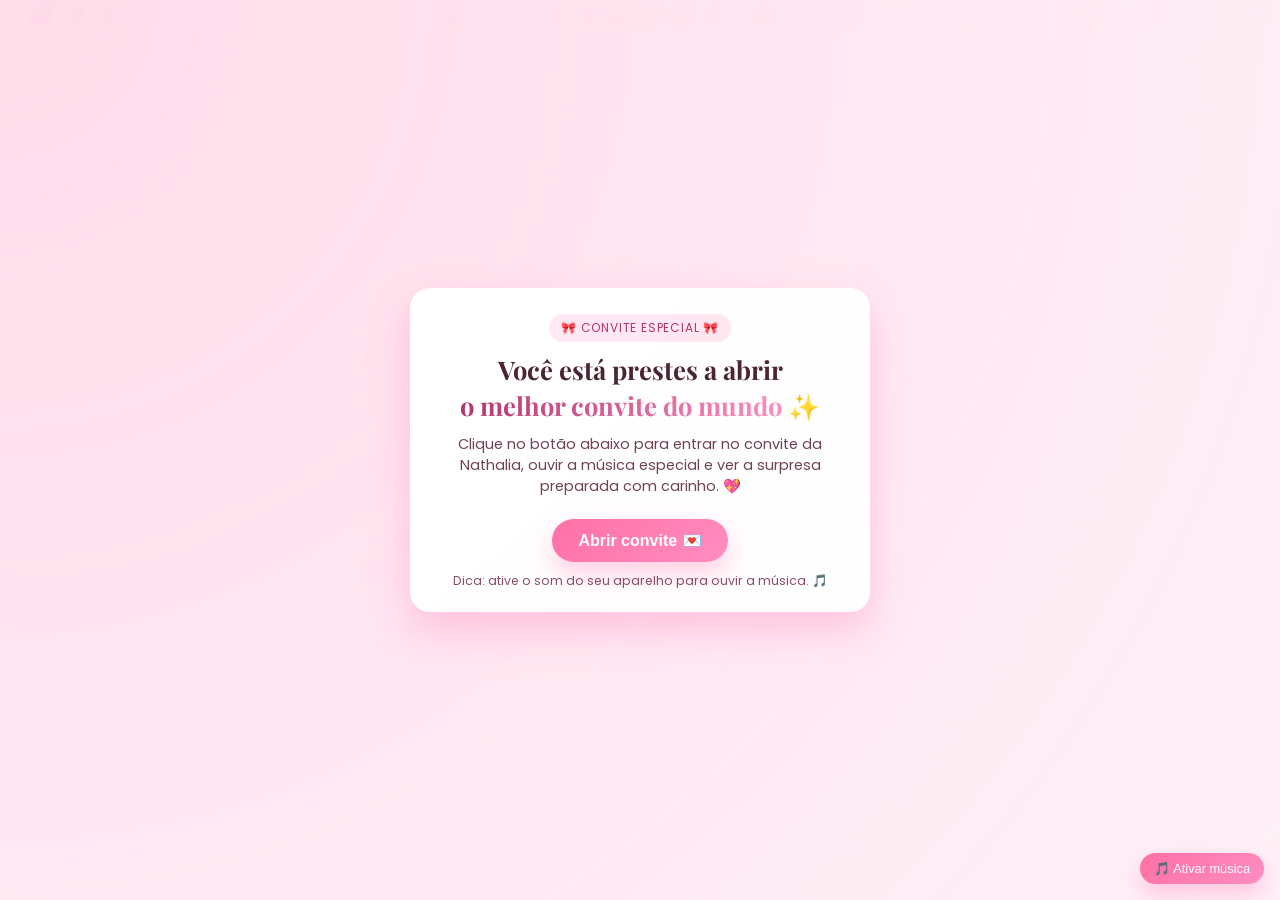
==== index.html @ 5060b604 "Update and rename index.html.html to index.html" ====
<!DOCTYPE html>
<html lang="pt-BR">
<head>
  <meta charset="UTF-8" />
  <meta name="viewport" content="width=device-width, initial-scale=1.0" />
  <title>Convite – Nathalia Alves Souza Silva</title>

  <!-- Fontes -->
  <link rel="preconnect" href="https://fonts.googleapis.com" />
  <link rel="preconnect" href="https://fonts.gstatic.com" crossorigin />
  <link
    href="https://fonts.googleapis.com/css2?family=Playfair+Display:wght@400;600;700&family=Poppins:wght@300;400;500;600&display=swap"
    rel="stylesheet"
  />

  <link rel="stylesheet" href="style.css" />
</head>

<body>

  <div class="background-gradient"></div>
  <div id="petals-container"></div>

  <!-- TELA DE ENTRADA -->
  <section id="introScreen" class="intro-screen">
    <div class="intro-card">
      <p class="intro-badge">🎀 Convite especial 🎀</p>
      <h1 class="intro-title">
        Você está prestes a abrir<br />
        <span>o melhor convite do mundo</span> ✨
      </h1>
      <p class="intro-text">
        Clique no botão abaixo para entrar no convite da Nathalia, ouvir a música especial
        e ver a surpresa preparada com carinho. 💖
      </p>

      <button id="enterBtn" class="btn-primary intro-btn" type="button">
        Abrir convite 💌
      </button>

      <p class="intro-tip">
        Dica: ative o som do seu aparelho para ouvir a música. 🎵
      </p>
    </div>
  </section>

  <!-- CONTEÚDO PRINCIPAL DO CONVITE -->
  <main class="page" id="mainContent" hidden>

    <section class="card">

      <header class="card-header">
        <p class="badge">🎀 Convite Especial 🎀</p>

        <h1 class="title">
          Aniversário de<br />
          <span class="title-highlight">Nathalia Alves Souza Silva</span>
        </h1>

        <p class="subtitle">
          Venha celebrar os 26 anos de Nathalia, em um dia cheio de alegria, música e boas energias! 🦋💗
        </p>
      </header>

      <!-- INFO -->
      <section class="info-grid">
        <div class="info-item">
          <span class="info-label">📅 Data</span>
          <span class="info-value">07 de dezembro</span>
        </div>

        <div class="info-item">
          <span class="info-label">⏰ Horário</span>
          <span class="info-value">13:00</span>
        </div>

        <div class="info-item info-address">
          <span class="info-label">📍 Local</span>
          <span class="info-value">
            R. Janaúba, 500 – Parque Boa Vista<br />
            Varginha – MG
          </span>
        </div>
      </section>

      <!-- FRASE -->
      <section class="message">
        <p>
          “Que cada pétala desse dia traga alegria, amor e boas lembranças para a Nathalia.” 💗🌷
        </p>
      </section>

<!-- CONTADOR REGRESSIVO -->
<section class="countdown-section">
  <h2 class="countdown-title">Faltam apenas...</h2>

  <div id="countdown" class="countdown">
    <div class="count-box">
      <span id="cd-days">00</span>
      <label>Dias</label>
    </div>
    <div class="count-box">
      <span id="cd-hours">00</span>
      <label>Horas</label>
    </div>
    <div class="count-box">
      <span id="cd-minutes">00</span>
      <label>Minutos</label>
    </div>
    <div class="count-box">
      <span id="cd-seconds">00</span>
      <label>Segundos</label>
    </div>
  </div>
</section>


      <!-- VÍDEO COM FRAME ESPECIAL -->
      <section class="video-section">
        <h2 class="video-title">Apresentação especial – Cantor Fael 🎤💖</h2>

        <div class="mobile-frame">
          <div class="video-wrapper animated-story">
            <video class="video-player" controls>
              <source src="fael.mp4" type="video/mp4" />
              Seu navegador não suporta vídeos.
            </video>
          </div>
        </div>

        <p class="video-sub">Uma prévia do show que vai animar a festa! 🎶✨</p>
      </section>

      <!-- BOTÃO CONFIRMAR -->
      <section class="confirm-section">
        <button class="btn-primary" onclick="openForms()">
          Confirmar presença 💌
        </button>
      </section>

      <p class="thanks">Obrigada pelo carinho e pela confirmação! 🦋✨</p>

    </section>

    <footer class="footer">
      <p>Com carinho, Nathalia 💖</p>
    </footer>

  </main>

  <!-- CONTROLE DE MÚSICA -->
  <button id="musicToggle" class="music-toggle" type="button">
    🎵 Ativar música
  </button>

  <!-- Sua música (arquivo na mesma pasta, com esse nome) -->
  <audio id="bgMusic" src="musica.mp3" preload="auto" loop></audio>

  <script src="script.js"></script>
</body>
</html>
---- style.css ----
/* ================================
   THEME / VARIÁVEIS
==================================*/
:root {
  --rosa-fundo: #ffeef6;
  --rosa-claro: #fff0f7;
  --rosa-medio: #ff8dc0;
  --rosa-escuro: #b13670;
  --texto-principal: #4b2435;
  --texto-secundario: #704256;
  --sombra-rosa: rgba(255, 120, 180, 0.35);
}

/* ================================
   RESET / BASE
==================================*/
*,
*::before,
*::after {
  box-sizing: border-box;
  margin: 0;
  padding: 0;
}

html,
body {
  height: 100%;
}

body {
  font-family: "Poppins", system-ui, -apple-system, BlinkMacSystemFont,
    sans-serif;
  background-color: var(--rosa-fundo);
  color: var(--texto-principal);
  display: flex;
  justify-content: center;
  align-items: center;
  padding: 12px;
  position: relative;
  overflow-x: hidden;
}

.page {
  max-width: 900px;
  width: 100%;
}

/* ================================
   FUNDO / PÉTALAS
==================================*/
.background-gradient {
  position: fixed;
  inset: 0;
  background: radial-gradient(
    circle at top left,
    #ffddea,
    #ffd1e4,
    #ffe6f3,
    #ffffff
  );
  z-index: -2;
}

#petals-container {
  position: fixed;
  inset: 0;
  pointer-events: none;
  overflow: hidden;
  z-index: -1;
}

.petal {
  position: absolute;
  width: 16px;
  height: 24px;
  background: radial-gradient(
    circle at 30% 30%,
    #ffeef7 0,
    #ff9fc6 45%,
    #ff6c9d 100%
  );
  border-radius: 60% 40% 60% 40%;
  opacity: 0.8;
  animation: fall linear infinite;
}

@keyframes fall {
  0% {
    transform: translate3d(var(--x-start), -10vh, 0) rotate(0deg);
    opacity: 0;
  }
  10% {
    opacity: 1;
  }
  100% {
    transform: translate3d(var(--x-end), 110vh, 0) rotate(360deg);
    opacity: 0;
  }
}

/* ================================
   CARD PRINCIPAL
==================================*/
.card {
  background: rgba(255, 255, 255, 0.96);
  border-radius: 18px;
  padding: 22px 14px;
  position: relative;
  overflow: hidden;
  box-shadow: 0 18px 40px var(--sombra-rosa);
}

/* brilho suave nos cantos */
.card::before,
.card::after {
  content: "";
  position: absolute;
  border-radius: 999px;
  pointer-events: none;
}

.card::before {
  width: 220px;
  height: 220px;
  background: radial-gradient(
    circle,
    rgba(255, 182, 220, 0.6),
    transparent 70%
  );
  top: -90px;
  right: -80px;
}

.card::after {
  width: 260px;
  height: 260px;
  background: radial-gradient(
    circle,
    rgba(255, 230, 245, 0.9),
    transparent 70%
  );
  bottom: -120px;
  left: -80px;
}

/* hover só no desktop (melhorado mais pra baixo em @media) */

/* ================================
   CABEÇALHO / TÍTULO
==================================*/
.card-header {
  text-align: center;
  margin-bottom: 24px;
  position: relative;
  z-index: 1;
}

.badge {
  display: inline-block;
  padding: 5px 12px;
  border-radius: 999px;
  background: color-mix(in srgb, var(--rosa-medio) 20%, transparent);
  color: var(--rosa-escuro);
  font-size: 0.75rem;
  margin-bottom: 10px;
  text-transform: uppercase;
  letter-spacing: 0.8px;
}

.title {
  font-family: "Playfair Display", serif;
  font-size: 1.7rem;
  color: var(--texto-principal);
  line-height: 1.25;
}

.title-highlight {
  background: linear-gradient(90deg, var(--rosa-escuro), var(--rosa-medio));
  -webkit-background-clip: text;
  color: transparent;
  font-size: 2rem;
  font-weight: 700;
}

.subtitle {
  font-size: 0.85rem;
  margin-top: 4px;
  color: var(--texto-secundario);
}

/* ================================
   INFO DA FESTA
==================================*/
.info-grid {
  display: grid;
  grid-template-columns: 1fr;
  gap: 10px;
  margin: 20px 0;
  position: relative;
  z-index: 1;
}

.info-item {
  background: rgba(255, 240, 250, 0.92);
  border-radius: 12px;
  padding: 10px 12px;
  border: 1px solid rgba(255, 160, 200, 0.7);
  box-shadow: 0 4px 12px rgba(255, 120, 180, 0.15);
}

.info-label {
  font-size: 0.75rem;
  color: var(--rosa-escuro);
  font-weight: 600;
  text-transform: uppercase;
  letter-spacing: 0.7px;
}

.info-value {
  margin-top: 4px;
  font-size: 0.9rem;
}

/* ================================
   FRASE ESPECIAL
==================================*/
.message {
  text-align: center;
  font-style: italic;
  color: #5c3041;
  padding: 0 6px;
  margin-bottom: 18px;
  position: relative;
  z-index: 1;
}

.message p {
  font-size: 0.9rem;
}

/* ================================
   VÍDEO – STORY + MOLDURA
==================================*/
.video-section {
  margin: 15px 0;
  text-align: center;
  position: relative;
  z-index: 1;
}

.video-title {
  font-family: "Playfair Display", serif;
  font-size: 1.2rem;
  color: var(--rosa-escuro);
  margin-bottom: 10px;
}

/* frame de celular */
.mobile-frame {
  width: 220px;
  height: 400px;
  background: #000;
  border-radius: 26px;
  padding: 10px;
  margin: 0 auto;
  position: relative;
  box-shadow:
    0 0 0 3px var(--rosa-medio),
    0 0 18px var(--rosa-medio),
    0 0 38px rgba(255, 100, 170, 0.6);
}

/* “câmera” do topo */
.mobile-frame::before {
  content: "";
  width: 50px;
  height: 10px;
  border-radius: 999px;
  background: #121212;
  position: absolute;
  top: 6px;
  left: 50%;
  transform: translateX(-50%);
}

/* container interno do vídeo */
.video-wrapper {
  width: 100%;
  height: 100%;
  border-radius: 20px;
  overflow: hidden;
  animation: fadeIn 1.1s ease forwards;
}

/* fade-in */
@keyframes fadeIn {
  from {
    opacity: 0;
    transform: translateY(20px);
  }
  to {
    opacity: 1;
    transform: translateY(0);
  }
}

/* balanço tipo story */
.animated-story {
  animation: swing 5s ease-in-out infinite;
}

@keyframes swing {
  0% {
    transform: rotate(0deg);
  }
  25% {
    transform: rotate(0.8deg);
  }
  50% {
    transform: rotate(0deg);
  }
  75% {
    transform: rotate(-0.8deg);
  }
  100% {
    transform: rotate(0deg);
  }
}

.video-player {
  width: 100%;
  height: 100%;
  object-fit: cover;
}

.video-sub {
  margin-top: 6px;
  font-size: 0.8rem;
  color: var(--texto-secundario);
}

/* ================================
   BOTÃO / CONFIRMAÇÃO
==================================*/
.confirm-section {
  display: flex;
  justify-content: center;
  align-items: center;
  width: 100%;
  margin-top: 18px;
}

.btn-primary {
  padding: 12px 26px;
  border-radius: 999px;
  border: none;
  background: linear-gradient(135deg, #ff70a6, var(--rosa-medio));
  color: #ffffff;
  font-size: 1rem;
  font-weight: 600;
  cursor: pointer;
  box-shadow: 0 12px 26px var(--sombra-rosa);
  display: inline-flex;
  align-items: center;
  gap: 8px;
  transition:
    transform 0.15s ease,
    box-shadow 0.15s ease,
    filter 0.15s ease;
}

/* hover (desktop), tap suave no mobile */
.btn-primary:hover {
  transform: scale(1.03) translateY(-1px);
  box-shadow: 0 14px 32px rgba(255, 120, 180, 0.45);
  filter: brightness(1.03);
}

.btn-primary:active {
  transform: scale(0.97) translateY(0);
  box-shadow: 0 8px 20px var(--sombra-rosa);
}

/* foco acessível */
.btn-primary:focus-visible {
  outline: 3px solid var(--rosa-escuro);
  outline-offset: 3px;
}

/* ================================
   TEXTO FINAL / RODAPÉ
==================================*/
.thanks {
  margin-top: 10px;
  text-align: center;
  font-size: 0.85rem;
  color: #794259;
}

.footer {
  text-align: center;
  margin-top: 16px;
  font-size: 0.75rem;
  color: #8a4e66;
}

/* ================================
   RESPONSIVO – TELAS MUITO PEQUENAS
==================================*/
@media (max-width: 360px) {
  .mobile-frame {
    width: 200px;
    height: 360px;
  }

  .title {
    font-size: 1.5rem;
  }

  .title-highlight {
    font-size: 1.7rem;
  }

  .video-title {
    font-size: 1.05rem;
  }
}

/* ================================
   RESPONSIVO – TABLET / DESKTOP
==================================*/
@media (min-width: 768px) {
  body {
    padding: 32px;
  }

  .card {
    max-width: 760px;
    margin: 0 auto;
    border-radius: 22px;
    padding: 30px 40px;
    transition: transform 0.18s ease, box-shadow 0.18s ease;
  }

  .card:hover {
    transform: translateY(-3px);
    box-shadow: 0 22px 45px var(--sombra-rosa);
  }

  .title {
    font-size: 2.1rem;
  }

  .title-highlight {
    font-size: 2.4rem;
  }

  .subtitle {
    font-size: 1rem;
  }

  .info-grid {
    grid-template-columns: repeat(2, 1fr);
    gap: 14px;
  }

  .mobile-frame {
    width: 260px;
    height: 460px;
  }

  .video-title {
    font-size: 1.3rem;
  }

  .message p {
    font-size: 1rem;
  }
}

/* ================================
   ACESSIBILIDADE – MENOS ANIMAÇÃO
==================================*/
@media (prefers-reduced-motion: reduce) {
  .petal,
  .animated-story,
  .video-wrapper {
    animation: none !important;
  }
}
/* Esticar apenas o card de LOCAL na largura toda */
.info-address {
  grid-column: 1 / -1;   /* estica nas duas colunas */
  text-align: center;    /* CENTRALIZA O TEXTO */
}

/* ================================
   BOTÃO DE MÚSICA
==================================*/
.music-toggle {
  position: fixed;
  bottom: 16px;
  right: 16px;
  z-index: 20;
  padding: 8px 14px;
  border-radius: 999px;
  border: none;
  background: linear-gradient(135deg, #ff70a6, var(--rosa-medio));
  color: #fff;
  font-size: 0.8rem;
  font-weight: 500;
  cursor: pointer;
  box-shadow: 0 10px 22px var(--sombra-rosa);
  display: inline-flex;
  align-items: center;
  gap: 6px;
  transition: transform 0.15s ease, box-shadow 0.15s ease, filter 0.15s ease;
}

.music-toggle:hover {
  transform: translateY(-1px);
  box-shadow: 0 14px 26px rgba(255, 120, 180, 0.45);
  filter: brightness(1.03);
}

.music-toggle:active {
  transform: translateY(0);
  box-shadow: 0 8px 18px var(--sombra-rosa);
}

.music-toggle.music-on {
  background: linear-gradient(135deg, #ff9acb, #ff70a6);
}

/* ================================
   INTRO SCREEN (TELA DE ENTRADA)
==================================*/
.intro-screen {
  position: fixed;
  inset: 0;
  z-index: 15;
  display: flex;
  align-items: center;
  justify-content: center;
  padding: 16px;
  background: radial-gradient(
      circle at top left,
      rgba(255, 221, 234, 0.9),
      rgba(255, 240, 247, 0.98)
    );
  backdrop-filter: blur(4px);
  transition: opacity 0.5s ease;
}

.intro-screen.hide {
  opacity: 0;
  pointer-events: none;
}

.intro-card {
  max-width: 460px;
  width: 100%;
  background: rgba(255, 255, 255, 0.97);
  border-radius: 20px;
  padding: 26px 20px 22px;
  text-align: center;
  box-shadow: 0 18px 40px var(--sombra-rosa);
  position: relative;
}

.intro-badge {
  display: inline-block;
  padding: 5px 12px;
  border-radius: 999px;
  background: color-mix(in srgb, var(--rosa-medio) 20%, transparent);
  color: var(--rosa-escuro);
  font-size: 0.75rem;
  margin-bottom: 10px;
  text-transform: uppercase;
  letter-spacing: 0.8px;
}

.intro-title {
  font-family: "Playfair Display", serif;
  font-size: 1.6rem;
  color: var(--texto-principal);
  line-height: 1.4;
  margin-bottom: 10px;
}

.intro-title span {
  background: linear-gradient(90deg, var(--rosa-escuro), var(--rosa-medio));
  -webkit-background-clip: text;
  color: transparent;
  font-weight: 700;
}

.intro-text {
  font-size: 0.9rem;
  color: var(--texto-secundario);
  margin-bottom: 18px;
}

.intro-btn {
  margin-top: 4px;
}

.intro-tip {
  font-size: 0.78rem;
  color: #8a4e66;
  margin-top: 10px;
}

/* animação de entrada do main após intro */
.page[hidden] {
  display: none;
}

.page.show {
  animation: mainFadeIn 0.6s ease forwards;
}

@keyframes mainFadeIn {
  from {
    opacity: 0;
    transform: translateY(10px);
  }
  to {
    opacity: 1;
    transform: translateY(0);
  }
}

/* ================================
   COUNTDOWN / CONTADOR REGRESSIVO
==================================*/

.countdown-section {
  text-align: center;
  margin: 25px 0 10px;
  animation: fadeIn 1.2s ease;
}

.countdown-title {
  font-family: "Playfair Display", serif;
  font-size: 1.3rem;
  margin-bottom: 14px;
  color: var(--rosa-escuro);
}

.countdown {
  display: flex;
  justify-content: center;
  gap: 10px;
}

.count-box {
  background: rgba(255, 240, 250, 0.9);
  border: 1px solid rgba(255, 160, 200, 0.7);
  border-radius: 14px;
  padding: 10px 12px;
  min-width: 70px;
  box-shadow: 0 4px 12px rgba(255, 120, 180, 0.15);
}

.count-box span {
  display: block;
  font-size: 1.4rem;
  font-weight: 700;
  color: var(--rosa-escuro);
}

.count-box label {
  display: block;
  font-size: 0.7rem;
  margin-top: 3px;
  text-transform: uppercase;
  color: var(--texto-secundario);
}

/* MOBILE – diminuir um pouco */
@media (max-width: 360px) {
  .count-box {
    min-width: 58px;
    padding: 8px 10px;
  }

  .count-box span {
    font-size: 1.2rem;
  }
}
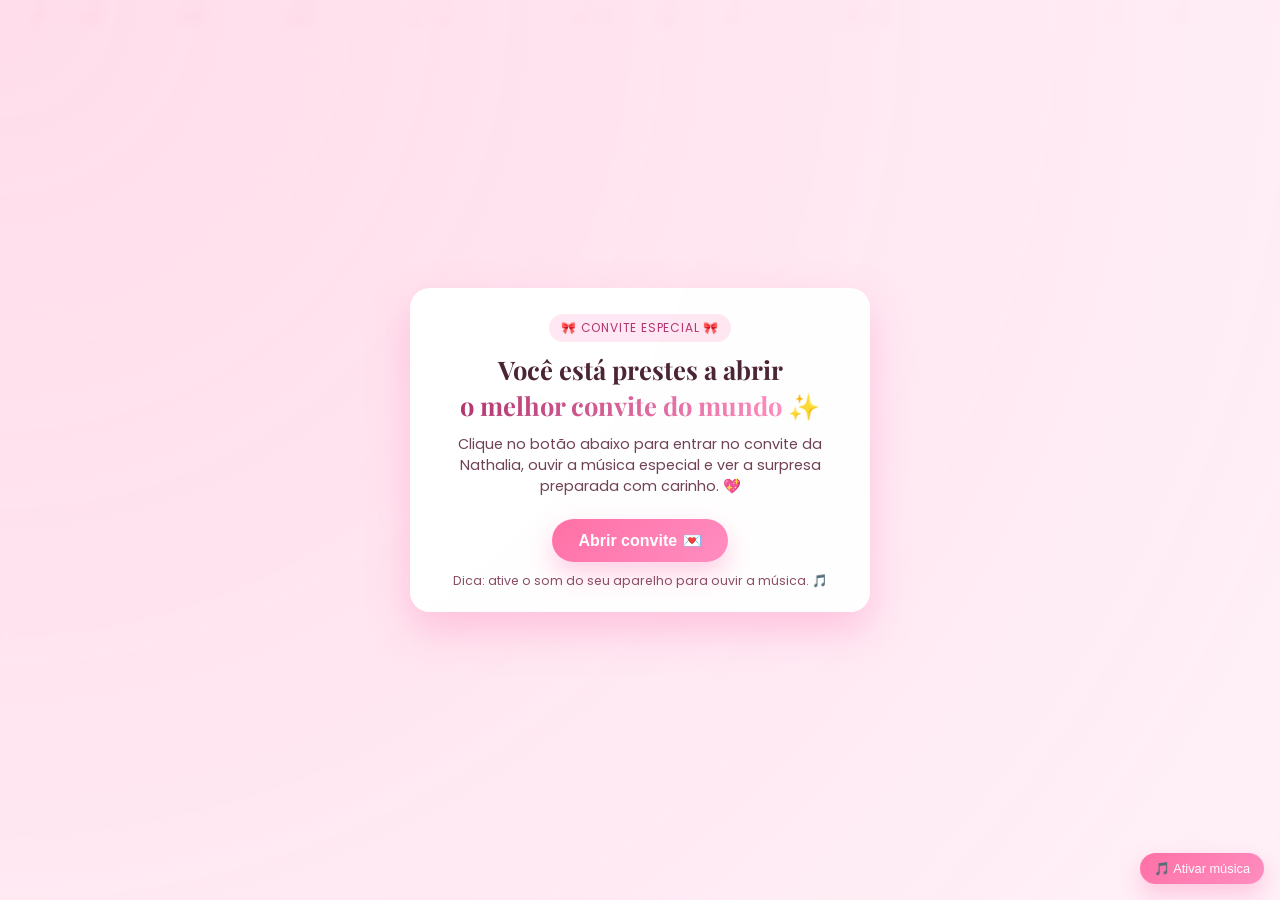
==== commit 64ba88c1: "Update index.html" ====
--- a/index.html
+++ b/index.html
@@ -159,3 +159,5 @@
   <script src="script.js"></script>
 </body>
 </html>
+
+
--- a/style.css
+++ b/style.css
@@ -689,4 +689,16 @@
     font-size: 1.2rem;
   }
 }
-
+/* ================================
+   SCROLL SNAP – Centralizar automaticamente no topo
+==================================*/
+
+.page {
+  scroll-snap-type: y mandatory;
+}
+
+.card-header {
+  scroll-snap-align: start;
+}
+
+
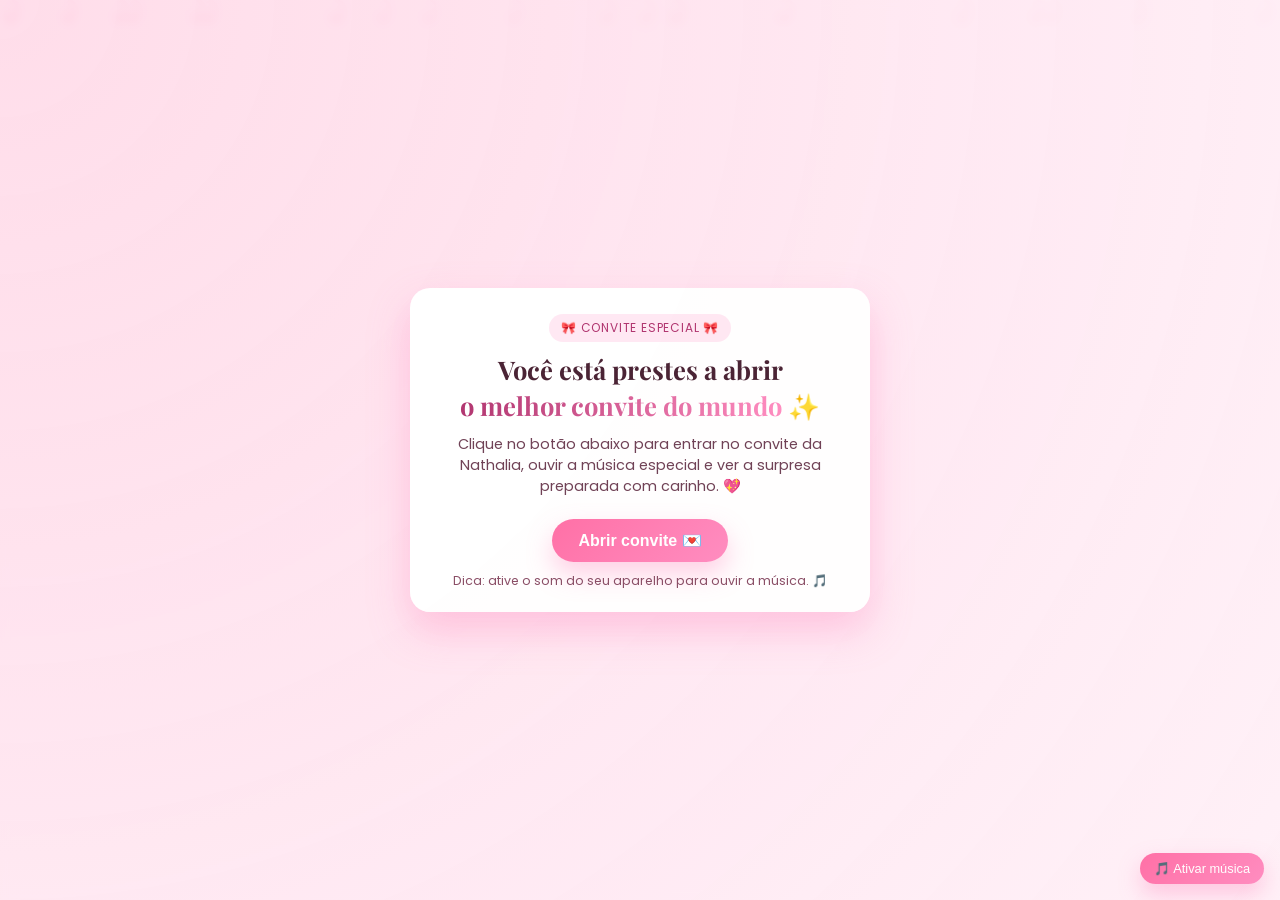
==== commit 126d50ce: "Update index.html" ====
--- a/index.html
+++ b/index.html
@@ -54,7 +54,7 @@
 
         <h1 class="title">
           Aniversário de<br />
-          <span class="title-highlight">Nathalia Alves Souza Silva</span>
+          <span class="title-highlight">❤ Nathalia ❤</span>
         </h1>
 
         <p class="subtitle">
@@ -159,5 +159,3 @@
   <script src="script.js"></script>
 </body>
 </html>
-
-
--- a/style.css
+++ b/style.css
@@ -32,18 +32,21 @@
     sans-serif;
   background-color: var(--rosa-fundo);
   color: var(--texto-principal);
-  display: flex;
-  justify-content: center;
-  align-items: center;
+  margin: 0;
+  min-height: 100vh;
   padding: 12px;
   position: relative;
   overflow-x: hidden;
-}
+  /* sem display:flex, sem justify-content, sem align-items */
+}
+
 
 .page {
   max-width: 900px;
   width: 100%;
-}
+  margin: 0 auto;   /* centraliza no meio da tela, mas só na horizontal */
+}
+
 
 /* ================================
    FUNDO / PÉTALAS
@@ -689,16 +692,4 @@
     font-size: 1.2rem;
   }
 }
-/* ================================
-   SCROLL SNAP – Centralizar automaticamente no topo
-==================================*/
-
-.page {
-  scroll-snap-type: y mandatory;
-}
-
-.card-header {
-  scroll-snap-align: start;
-}
-
-
+
